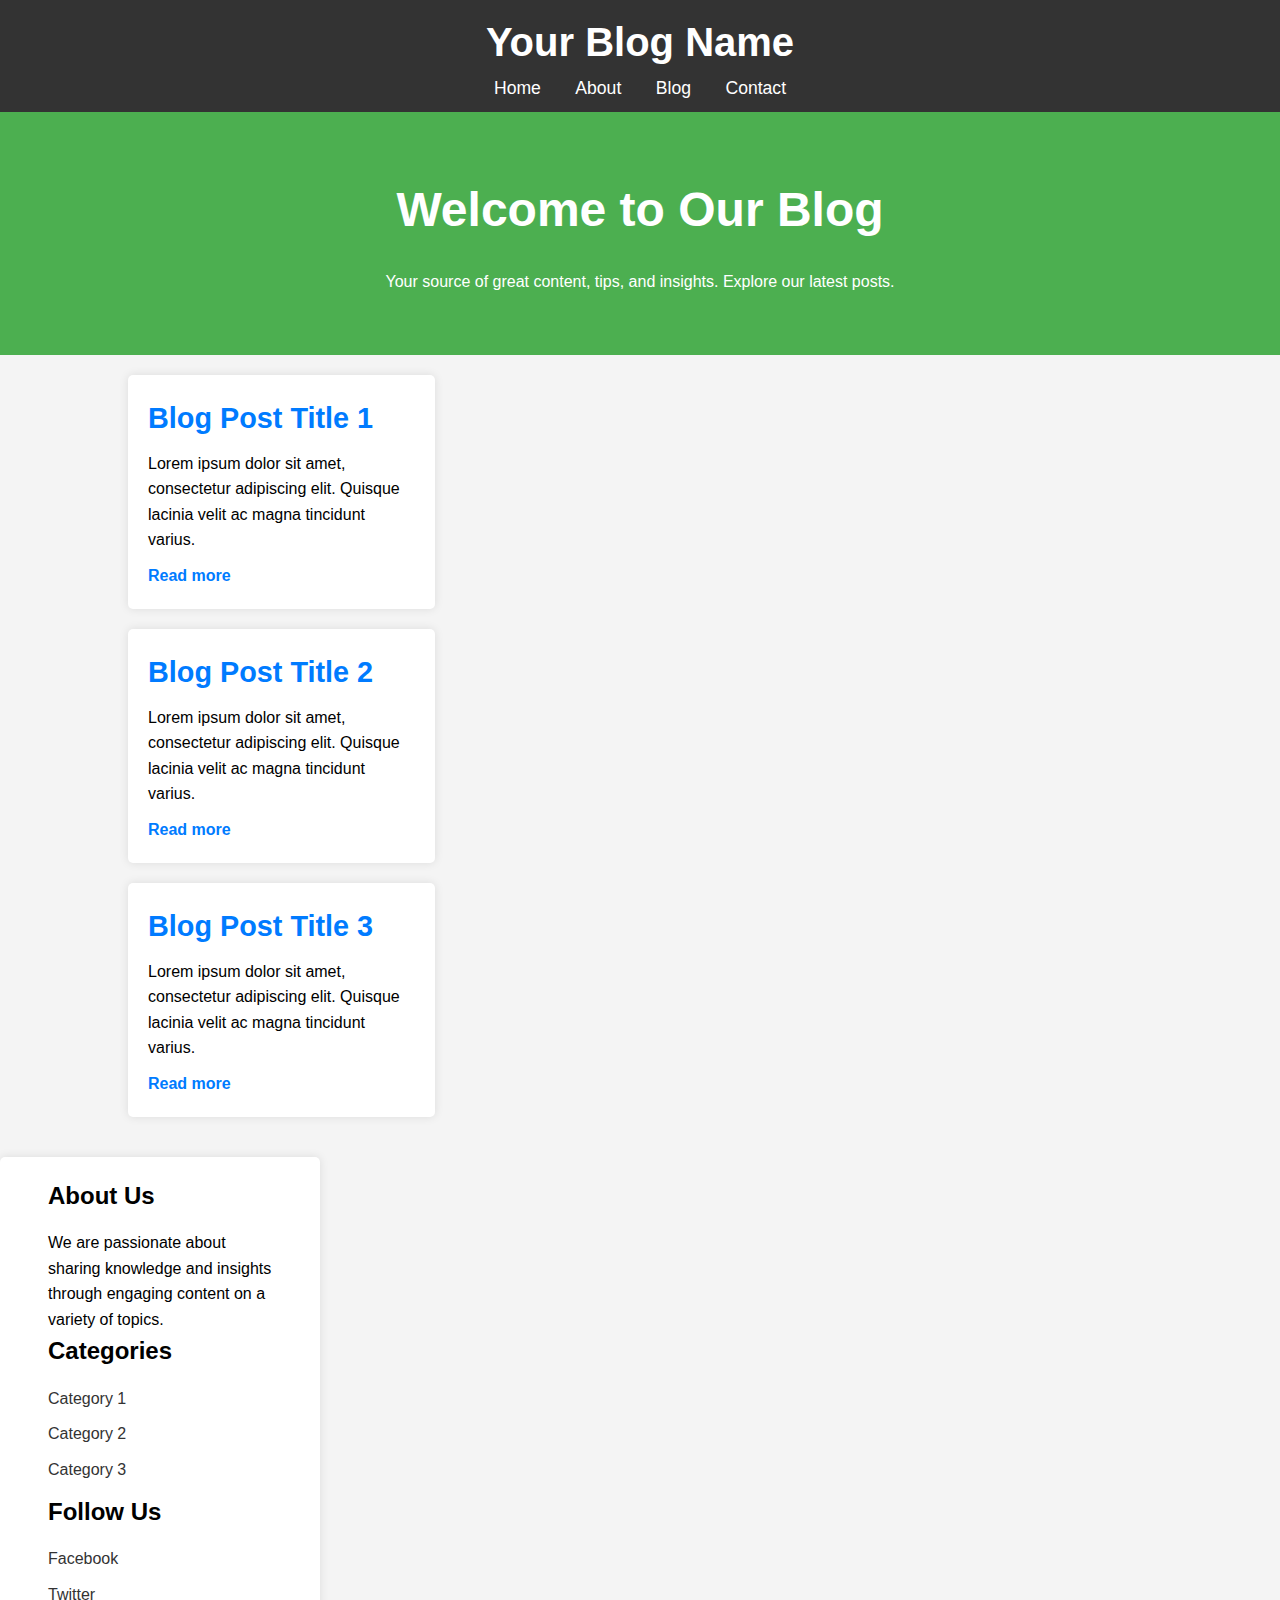
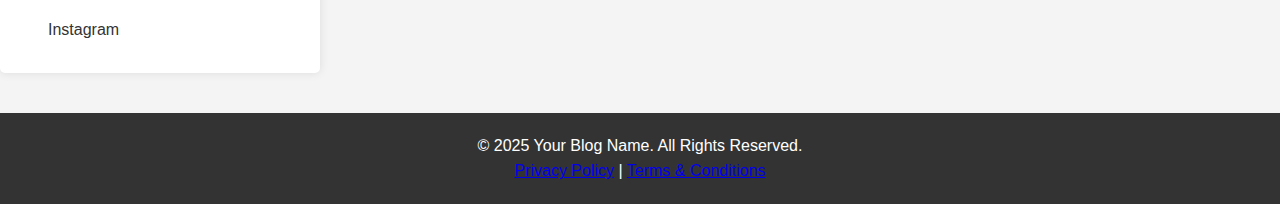
==== index.html @ d06701fd "Add files via upload" ====
<!DOCTYPE html>
<html lang="en">
<head>
    <meta charset="UTF-8">
    <meta name="viewport" content="width=device-width, initial-scale=1.0">
    <meta http-equiv="X-UA-Compatible" content="ie=edge">
    <meta name="description" content="Your Blog - A place for insightful blog posts and engaging content">
    <meta name="keywords" content="blog, technology, tips, ideas, tutorials">
    <meta name="author" content="Your Name">
    <title>Your Blog Name - Home</title>
    <link rel="stylesheet" href="styles.css">
    <link rel="icon" href="favicon.ico" type="image/x-icon">
</head>
<body>
    <!-- Header Section -->
    <header>
        <div class="container">
            <div class="logo">
                <h1>Your Blog Name</h1>
            </div>
            <nav>
                <ul>
                    <li><a href="#">Home</a></li>
                    <li><a href="#">About</a></li>
                    <li><a href="#">Blog</a></li>
                    <li><a href="#">Contact</a></li>
                </ul>
            </nav>
        </div>
    </header>

    <!-- Hero Section -->
    <section class="hero">
        <div class="container">
            <h2>Welcome to Our Blog</h2>
            <p>Your source of great content, tips, and insights. Explore our latest posts.</p>
        </div>
    </section>

    <!-- Blog Section -->
    <section class="blog-posts">
        <div class="container">
            <article class="post">
                <h2><a href="#">Blog Post Title 1</a></h2>
                <p>Lorem ipsum dolor sit amet, consectetur adipiscing elit. Quisque lacinia velit ac magna tincidunt varius.</p>
                <a href="#">Read more</a>
            </article>

            <article class="post">
                <h2><a href="#">Blog Post Title 2</a></h2>
                <p>Lorem ipsum dolor sit amet, consectetur adipiscing elit. Quisque lacinia velit ac magna tincidunt varius.</p>
                <a href="#">Read more</a>
            </article>

            <article class="post">
                <h2><a href="#">Blog Post Title 3</a></h2>
                <p>Lorem ipsum dolor sit amet, consectetur adipiscing elit. Quisque lacinia velit ac magna tincidunt varius.</p>
                <a href="#">Read more</a>
            </article>
        </div>
    </section>

    <!-- Sidebar Section -->
    <aside>
        <div class="container">
            <h3>About Us</h3>
            <p>We are passionate about sharing knowledge and insights through engaging content on a variety of topics.</p>

            <h3>Categories</h3>
            <ul>
                <li><a href="#">Category 1</a></li>
                <li><a href="#">Category 2</a></li>
                <li><a href="#">Category 3</a></li>
            </ul>

            <h3>Follow Us</h3>
            <ul class="social">
                <li><a href="#">Facebook</a></li>
                <li><a href="#">Twitter</a></li>
                <li><a href="#">Instagram</a></li>
            </ul>
        </div>
    </aside>

    <!-- Footer Section -->
    <footer>
        <div class="container">
            <p>&copy; 2025 Your Blog Name. All Rights Reserved.</p>
            <p><a href="#">Privacy Policy</a> | <a href="#">Terms & Conditions</a></p>
        </div>
    </footer>

    <!-- Adsense Example -->
    <div class="adsense">
        <script async src="https://pagead2.googlesyndication.com/pagead/js/adsbygoogle.js"></script>
        <ins class="adsbygoogle"
            style="display:block"
            data-ad-client="ca-pub-XXXXXXX"
            data-ad-slot="XXXXXXX"
            data-ad-format="auto"></ins>
        <script>
            (adsbygoogle = window.adsbygoogle || []).push({});
        </script>
    </div>

</body>
</html>
---- styles.css ----
/* Resetting the default styles */
* {
    margin: 0;
    padding: 0;
    box-sizing: border-box;
}

/* Body and font setup */
body {
    font-family: Arial, sans-serif;
    background-color: #f4f4f4;
    line-height: 1.6;
}

.container {
    width: 80%;
    margin: 0 auto;
}

/* Header Styles */
header {
    background-color: #333;
    color: #fff;
    padding: 10px 0;
}

header .logo h1 {
    font-size: 2.5rem;
    text-align: center;
}

header nav ul {
    list-style-type: none;
    text-align: center;
}

header nav ul li {
    display: inline;
    margin: 0 15px;
}

header nav ul li a {
    color: #fff;
    text-decoration: none;
    font-size: 1.1rem;
}

/* Hero Section */
.hero {
    background-color: #4CAF50;
    color: #fff;
    text-align: center;
    padding: 60px 0;
}

.hero h2 {
    font-size: 3rem;
    margin-bottom: 20px;
}

/* Blog Section */
.blog-posts {
    display: flex;
    flex-wrap: wrap;
    justify-content: space-between;
    margin-top: 20px;
}

.blog-posts .post {
    background-color: #fff;
    padding: 20px;
    width: 30%;
    margin-bottom: 20px;
    border-radius: 5px;
    box-shadow: 0 0 10px rgba(0, 0, 0, 0.1);
}

.blog-posts .post h2 {
    font-size: 1.8rem;
    margin-bottom: 10px;
}

.blog-posts .post p {
    font-size: 1rem;
    margin-bottom: 10px;
}

.blog-posts .post a {
    color: #007bff;
    text-decoration: none;
    font-weight: bold;
}

/* Sidebar Section */
aside {
    background-color: #fff;
    padding: 20px;
    width: 25%;
    margin-top: 20px;
    border-radius: 5px;
    box-shadow: 0 0 10px rgba(0, 0, 0, 0.1);
}

aside h3 {
    font-size: 1.5rem;
    margin-bottom: 15px;
}

aside ul {
    list-style-type: none;
}

aside ul li {
    margin-bottom: 10px;
}

aside ul li a {
    color: #333;
    text-decoration: none;
}

/* Footer Section */
footer {
    background-color: #333;
    color: #fff;
    padding: 20px 0;
    text-align: center;
    margin-top: 40px;
}

footer p {
    font-size: 1rem;
}
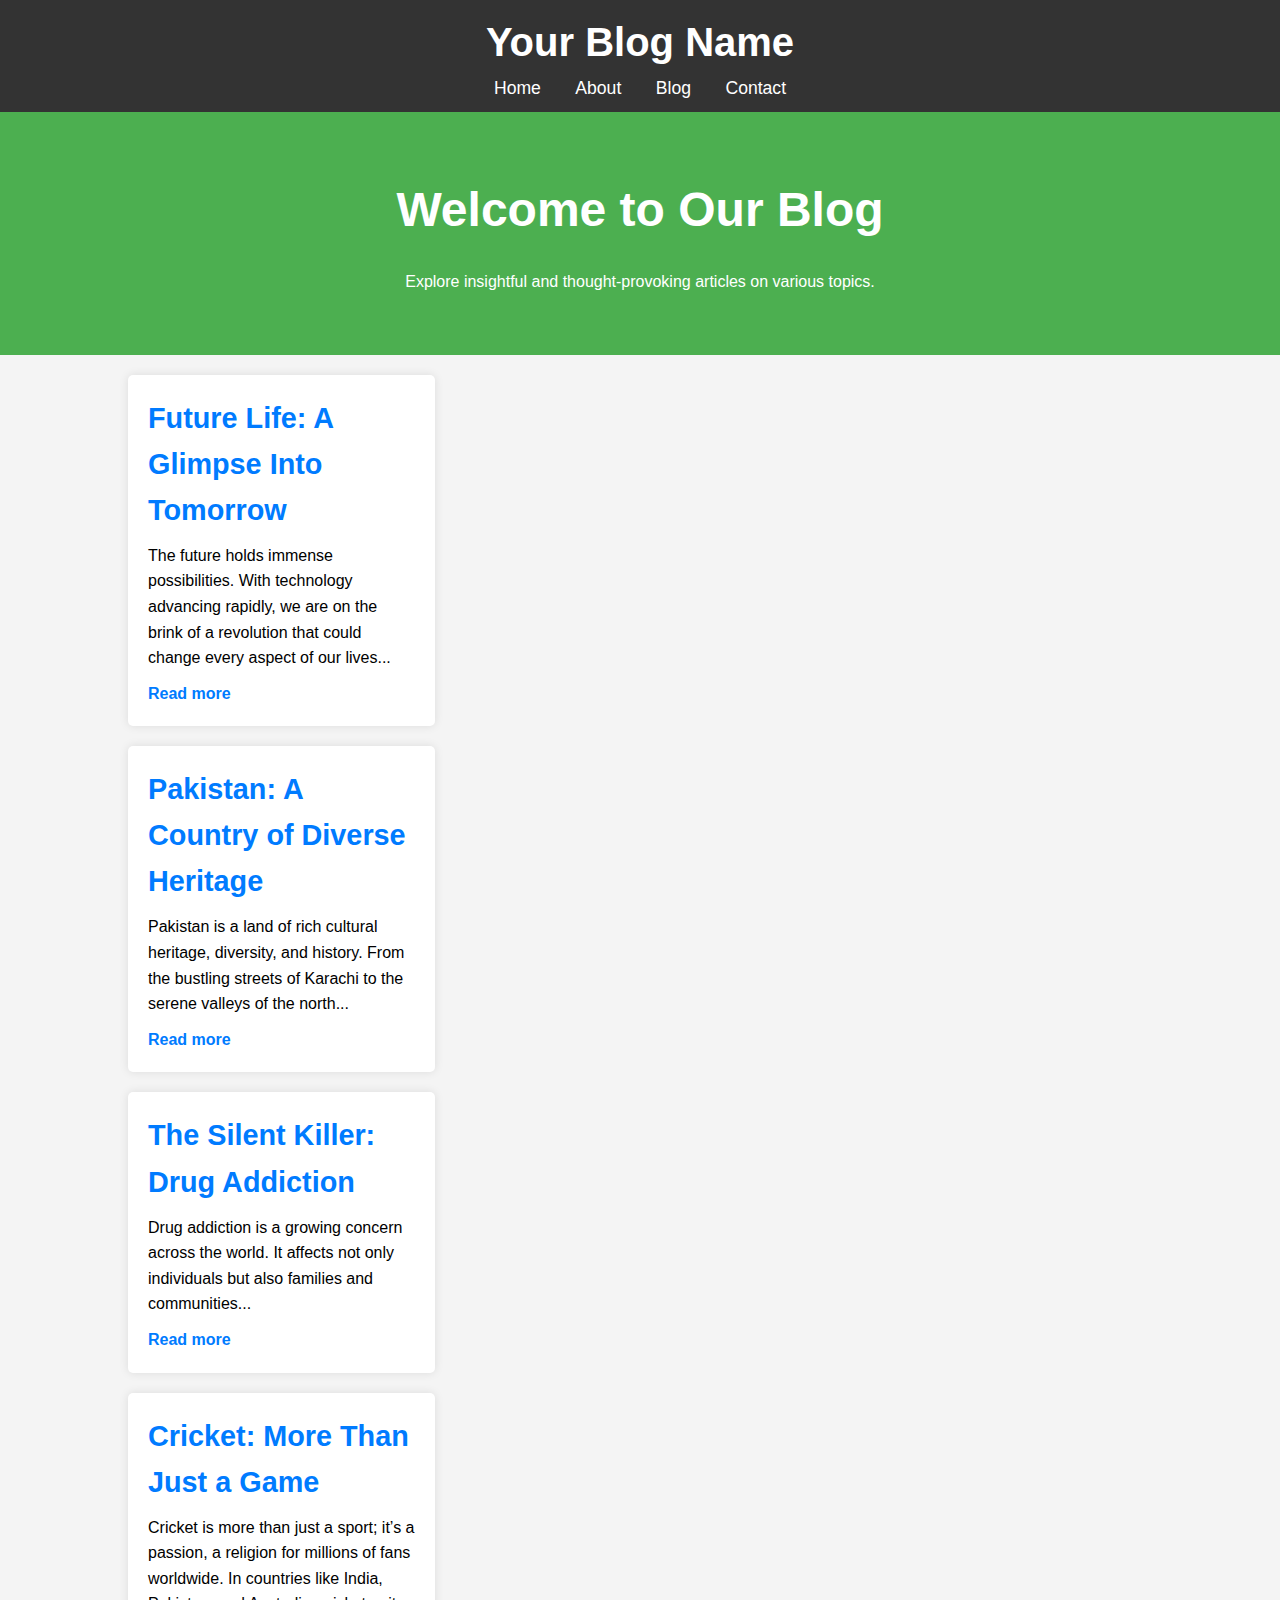
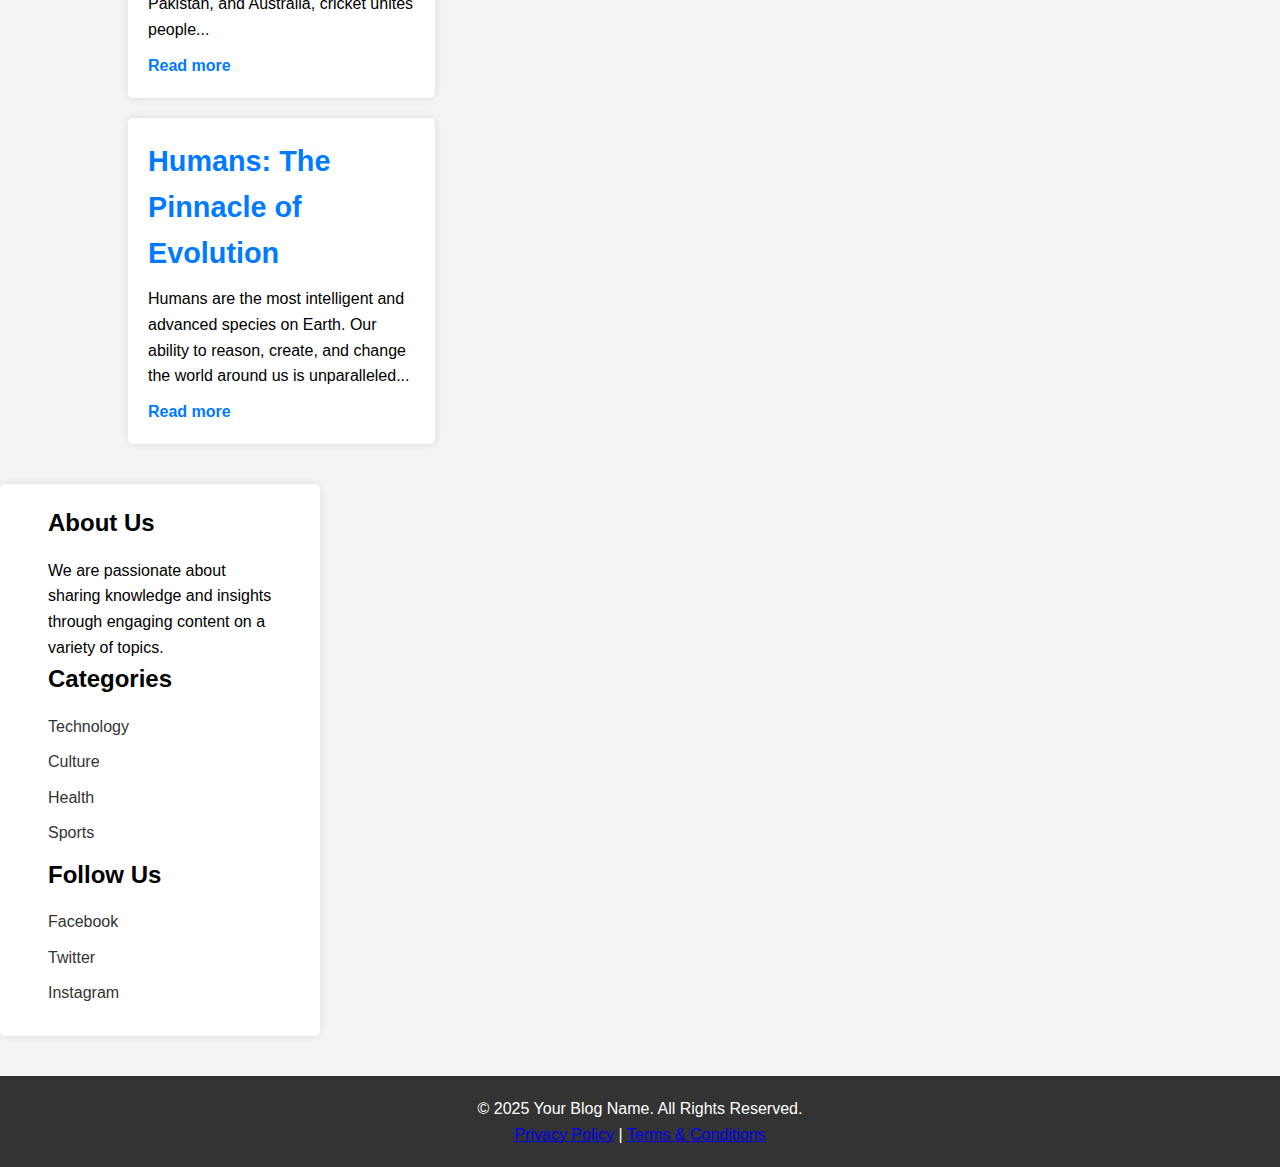
==== commit 85831b70: "Update index.html" ====
--- a/index.html
+++ b/index.html
@@ -5,9 +5,9 @@
     <meta name="viewport" content="width=device-width, initial-scale=1.0">
     <meta http-equiv="X-UA-Compatible" content="ie=edge">
     <meta name="description" content="Your Blog - A place for insightful blog posts and engaging content">
-    <meta name="keywords" content="blog, technology, tips, ideas, tutorials">
+    <meta name="keywords" content="blog, future life, Pakistan, drug addiction, cricket, human">
     <meta name="author" content="Your Name">
-    <title>Your Blog Name - Home</title>
+    <title>Your Blog - Home</title>
     <link rel="stylesheet" href="styles.css">
     <link rel="icon" href="favicon.ico" type="image/x-icon">
 </head>
@@ -33,30 +33,49 @@
     <section class="hero">
         <div class="container">
             <h2>Welcome to Our Blog</h2>
-            <p>Your source of great content, tips, and insights. Explore our latest posts.</p>
+            <p>Explore insightful and thought-provoking articles on various topics.</p>
         </div>
     </section>
 
     <!-- Blog Section -->
     <section class="blog-posts">
         <div class="container">
+
+            <!-- Blog Post 1 - Future Life -->
             <article class="post">
-                <h2><a href="#">Blog Post Title 1</a></h2>
-                <p>Lorem ipsum dolor sit amet, consectetur adipiscing elit. Quisque lacinia velit ac magna tincidunt varius.</p>
+                <h2><a href="#">Future Life: A Glimpse Into Tomorrow</a></h2>
+                <p>The future holds immense possibilities. With technology advancing rapidly, we are on the brink of a revolution that could change every aspect of our lives...</p>
                 <a href="#">Read more</a>
             </article>
 
+            <!-- Blog Post 2 - Pakistan Country -->
             <article class="post">
-                <h2><a href="#">Blog Post Title 2</a></h2>
-                <p>Lorem ipsum dolor sit amet, consectetur adipiscing elit. Quisque lacinia velit ac magna tincidunt varius.</p>
+                <h2><a href="#">Pakistan: A Country of Diverse Heritage</a></h2>
+                <p>Pakistan is a land of rich cultural heritage, diversity, and history. From the bustling streets of Karachi to the serene valleys of the north...</p>
                 <a href="#">Read more</a>
             </article>
 
+            <!-- Blog Post 3 - Drug Addiction -->
             <article class="post">
-                <h2><a href="#">Blog Post Title 3</a></h2>
-                <p>Lorem ipsum dolor sit amet, consectetur adipiscing elit. Quisque lacinia velit ac magna tincidunt varius.</p>
+                <h2><a href="#">The Silent Killer: Drug Addiction</a></h2>
+                <p>Drug addiction is a growing concern across the world. It affects not only individuals but also families and communities...</p>
                 <a href="#">Read more</a>
             </article>
+
+            <!-- Blog Post 4 - Cricket -->
+            <article class="post">
+                <h2><a href="#">Cricket: More Than Just a Game</a></h2>
+                <p>Cricket is more than just a sport; it’s a passion, a religion for millions of fans worldwide. In countries like India, Pakistan, and Australia, cricket unites people...</p>
+                <a href="#">Read more</a>
+            </article>
+
+            <!-- Blog Post 5 - Humans -->
+            <article class="post">
+                <h2><a href="#">Humans: The Pinnacle of Evolution</a></h2>
+                <p>Humans are the most intelligent and advanced species on Earth. Our ability to reason, create, and change the world around us is unparalleled...</p>
+                <a href="#">Read more</a>
+            </article>
+
         </div>
     </section>
 
@@ -68,9 +87,10 @@
 
             <h3>Categories</h3>
             <ul>
-                <li><a href="#">Category 1</a></li>
-                <li><a href="#">Category 2</a></li>
-                <li><a href="#">Category 3</a></li>
+                <li><a href="#">Technology</a></li>
+                <li><a href="#">Culture</a></li>
+                <li><a href="#">Health</a></li>
+                <li><a href="#">Sports</a></li>
             </ul>
 
             <h3>Follow Us</h3>
@@ -105,4 +125,3 @@
 
 </body>
 </html>
-
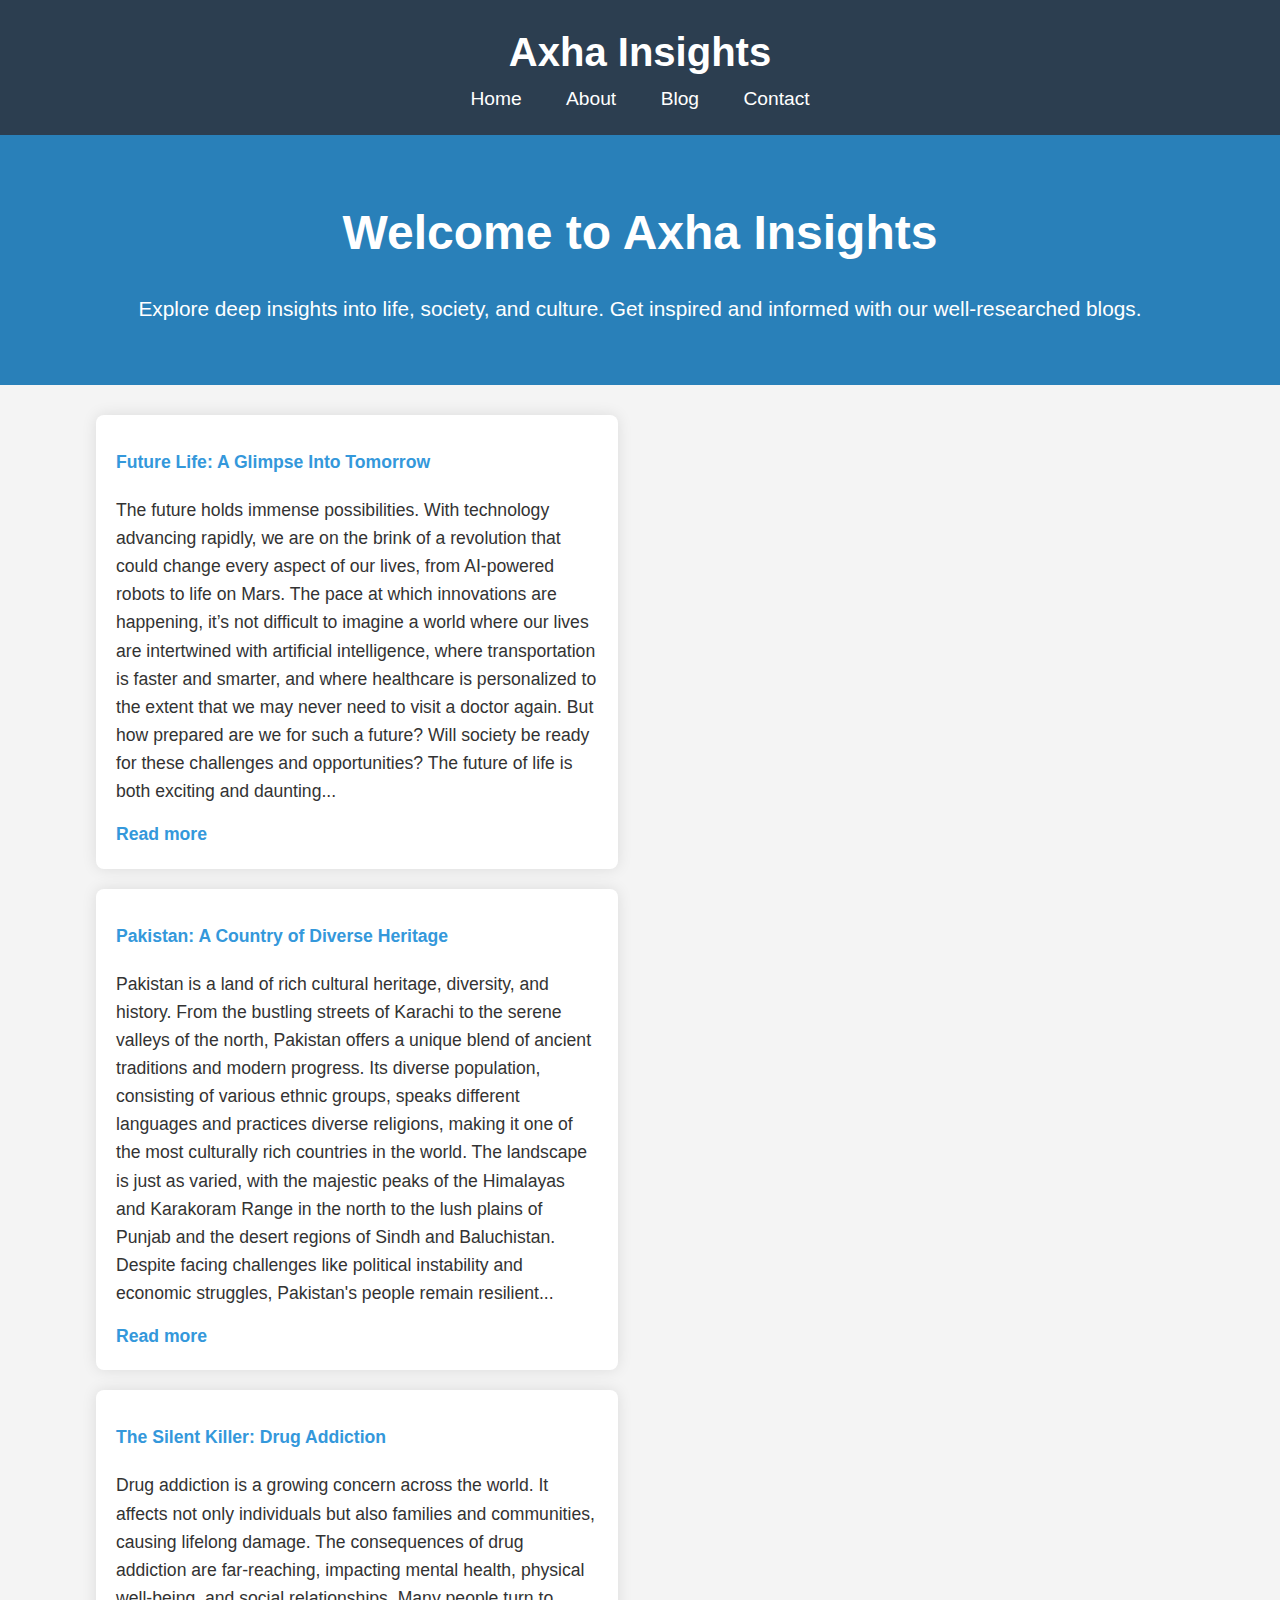
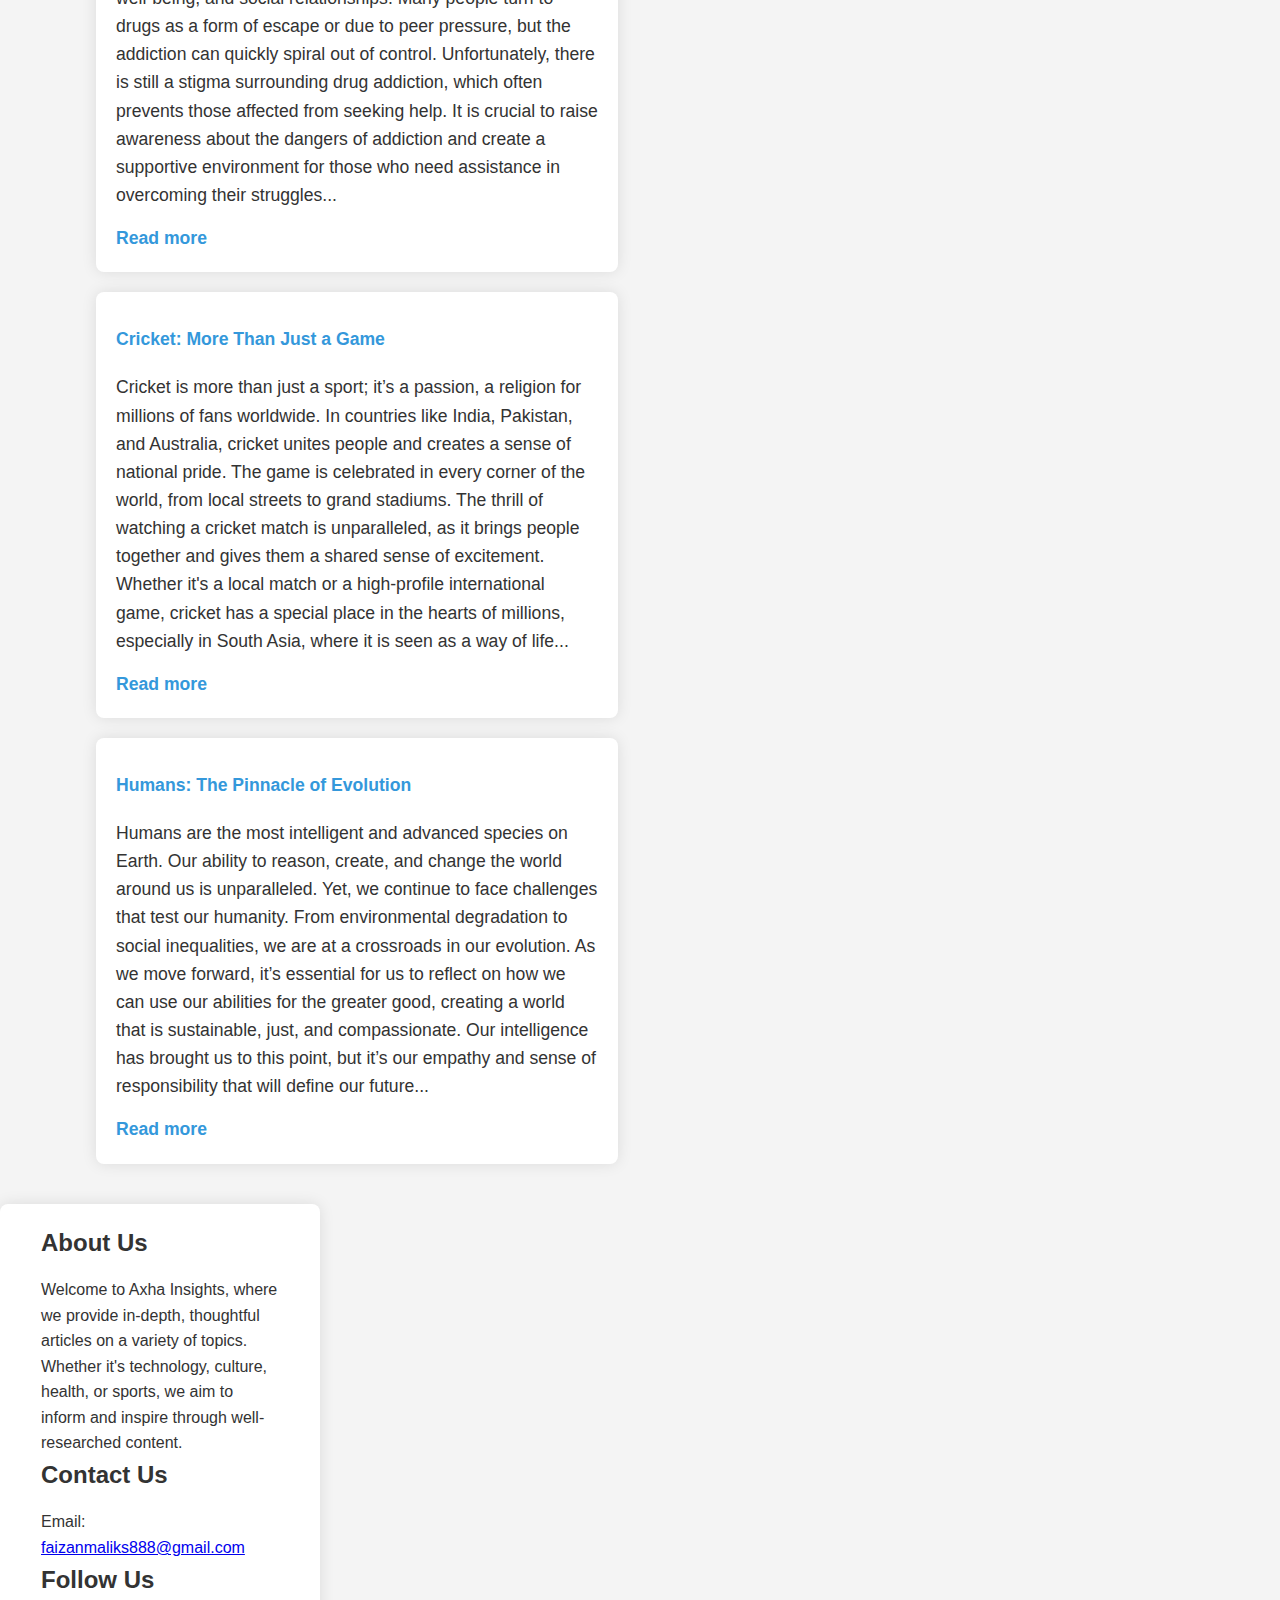
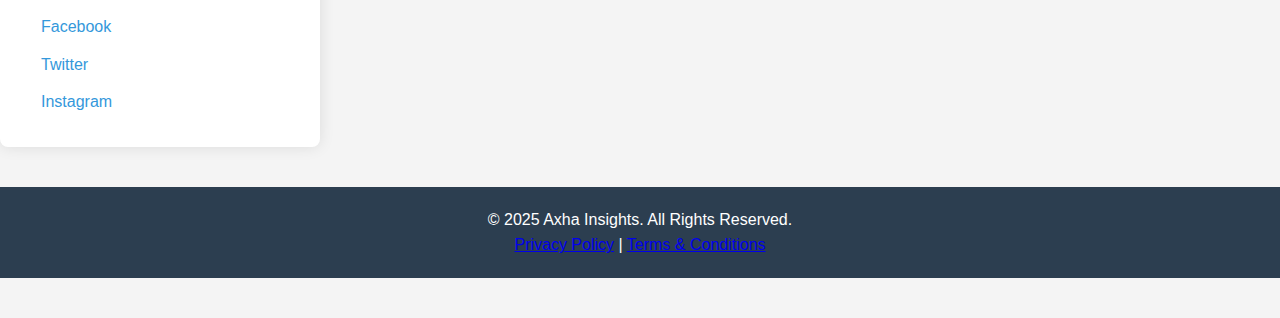
==== commit 31bc29c5: "Update index.html" ====
--- a/index.html
+++ b/index.html
@@ -4,10 +4,10 @@
     <meta charset="UTF-8">
     <meta name="viewport" content="width=device-width, initial-scale=1.0">
     <meta http-equiv="X-UA-Compatible" content="ie=edge">
-    <meta name="description" content="Your Blog - A place for insightful blog posts and engaging content">
-    <meta name="keywords" content="blog, future life, Pakistan, drug addiction, cricket, human">
-    <meta name="author" content="Your Name">
-    <title>Your Blog - Home</title>
+    <meta name="description" content="Explore thought-provoking blogs on future life, drug addiction, cricket, and much more.">
+    <meta name="keywords" content="blog, future life, Pakistan, drug addiction, cricket, humans, insights">
+    <meta name="author" content="Faizan Malik">
+    <title>Axha Insights - A Blog for Thoughtful Exploration</title>
     <link rel="stylesheet" href="styles.css">
     <link rel="icon" href="favicon.ico" type="image/x-icon">
 </head>
@@ -16,7 +16,7 @@
     <header>
         <div class="container">
             <div class="logo">
-                <h1>Your Blog Name</h1>
+                <h1>Axha Insights</h1>
             </div>
             <nav>
                 <ul>
@@ -32,8 +32,8 @@
     <!-- Hero Section -->
     <section class="hero">
         <div class="container">
-            <h2>Welcome to Our Blog</h2>
-            <p>Explore insightful and thought-provoking articles on various topics.</p>
+            <h2>Welcome to Axha Insights</h2>
+            <p>Explore deep insights into life, society, and culture. Get inspired and informed with our well-researched blogs.</p>
         </div>
     </section>
 
@@ -44,35 +44,35 @@
             <!-- Blog Post 1 - Future Life -->
             <article class="post">
                 <h2><a href="#">Future Life: A Glimpse Into Tomorrow</a></h2>
-                <p>The future holds immense possibilities. With technology advancing rapidly, we are on the brink of a revolution that could change every aspect of our lives...</p>
+                <p>The future holds immense possibilities. With technology advancing rapidly, we are on the brink of a revolution that could change every aspect of our lives, from AI-powered robots to life on Mars. The pace at which innovations are happening, it’s not difficult to imagine a world where our lives are intertwined with artificial intelligence, where transportation is faster and smarter, and where healthcare is personalized to the extent that we may never need to visit a doctor again. But how prepared are we for such a future? Will society be ready for these challenges and opportunities? The future of life is both exciting and daunting...</p>
                 <a href="#">Read more</a>
             </article>
 
             <!-- Blog Post 2 - Pakistan Country -->
             <article class="post">
                 <h2><a href="#">Pakistan: A Country of Diverse Heritage</a></h2>
-                <p>Pakistan is a land of rich cultural heritage, diversity, and history. From the bustling streets of Karachi to the serene valleys of the north...</p>
+                <p>Pakistan is a land of rich cultural heritage, diversity, and history. From the bustling streets of Karachi to the serene valleys of the north, Pakistan offers a unique blend of ancient traditions and modern progress. Its diverse population, consisting of various ethnic groups, speaks different languages and practices diverse religions, making it one of the most culturally rich countries in the world. The landscape is just as varied, with the majestic peaks of the Himalayas and Karakoram Range in the north to the lush plains of Punjab and the desert regions of Sindh and Baluchistan. Despite facing challenges like political instability and economic struggles, Pakistan's people remain resilient...</p>
                 <a href="#">Read more</a>
             </article>
 
             <!-- Blog Post 3 - Drug Addiction -->
             <article class="post">
                 <h2><a href="#">The Silent Killer: Drug Addiction</a></h2>
-                <p>Drug addiction is a growing concern across the world. It affects not only individuals but also families and communities...</p>
+                <p>Drug addiction is a growing concern across the world. It affects not only individuals but also families and communities, causing lifelong damage. The consequences of drug addiction are far-reaching, impacting mental health, physical well-being, and social relationships. Many people turn to drugs as a form of escape or due to peer pressure, but the addiction can quickly spiral out of control. Unfortunately, there is still a stigma surrounding drug addiction, which often prevents those affected from seeking help. It is crucial to raise awareness about the dangers of addiction and create a supportive environment for those who need assistance in overcoming their struggles...</p>
                 <a href="#">Read more</a>
             </article>
 
             <!-- Blog Post 4 - Cricket -->
             <article class="post">
                 <h2><a href="#">Cricket: More Than Just a Game</a></h2>
-                <p>Cricket is more than just a sport; it’s a passion, a religion for millions of fans worldwide. In countries like India, Pakistan, and Australia, cricket unites people...</p>
+                <p>Cricket is more than just a sport; it’s a passion, a religion for millions of fans worldwide. In countries like India, Pakistan, and Australia, cricket unites people and creates a sense of national pride. The game is celebrated in every corner of the world, from local streets to grand stadiums. The thrill of watching a cricket match is unparalleled, as it brings people together and gives them a shared sense of excitement. Whether it's a local match or a high-profile international game, cricket has a special place in the hearts of millions, especially in South Asia, where it is seen as a way of life...</p>
                 <a href="#">Read more</a>
             </article>
 
             <!-- Blog Post 5 - Humans -->
             <article class="post">
                 <h2><a href="#">Humans: The Pinnacle of Evolution</a></h2>
-                <p>Humans are the most intelligent and advanced species on Earth. Our ability to reason, create, and change the world around us is unparalleled...</p>
+                <p>Humans are the most intelligent and advanced species on Earth. Our ability to reason, create, and change the world around us is unparalleled. Yet, we continue to face challenges that test our humanity. From environmental degradation to social inequalities, we are at a crossroads in our evolution. As we move forward, it’s essential for us to reflect on how we can use our abilities for the greater good, creating a world that is sustainable, just, and compassionate. Our intelligence has brought us to this point, but it’s our empathy and sense of responsibility that will define our future...</p>
                 <a href="#">Read more</a>
             </article>
 
@@ -83,15 +83,10 @@
     <aside>
         <div class="container">
             <h3>About Us</h3>
-            <p>We are passionate about sharing knowledge and insights through engaging content on a variety of topics.</p>
+            <p>Welcome to Axha Insights, where we provide in-depth, thoughtful articles on a variety of topics. Whether it's technology, culture, health, or sports, we aim to inform and inspire through well-researched content.</p>
 
-            <h3>Categories</h3>
-            <ul>
-                <li><a href="#">Technology</a></li>
-                <li><a href="#">Culture</a></li>
-                <li><a href="#">Health</a></li>
-                <li><a href="#">Sports</a></li>
-            </ul>
+            <h3>Contact Us</h3>
+            <p>Email: <a href="mailto:faizanmaliks888@gmail.com">faizanmaliks888@gmail.com</a></p>
 
             <h3>Follow Us</h3>
             <ul class="social">
@@ -105,7 +100,7 @@
     <!-- Footer Section -->
     <footer>
         <div class="container">
-            <p>&copy; 2025 Your Blog Name. All Rights Reserved.</p>
+            <p>&copy; 2025 Axha Insights. All Rights Reserved.</p>
             <p><a href="#">Privacy Policy</a> | <a href="#">Terms & Conditions</a></p>
         </div>
     </footer>
--- a/styles.css
+++ b/styles.css
@@ -10,23 +10,25 @@
     font-family: Arial, sans-serif;
     background-color: #f4f4f4;
     line-height: 1.6;
+    color: #333;
 }
 
 .container {
-    width: 80%;
+    width: 85%;
     margin: 0 auto;
 }
 
 /* Header Styles */
 header {
-    background-color: #333;
+    background-color: #2c3e50;
     color: #fff;
-    padding: 10px 0;
+    padding: 20px 0;
 }
 
 header .logo h1 {
     font-size: 2.5rem;
     text-align: center;
+    font-weight: bold;
 }
 
 header nav ul {
@@ -36,18 +38,18 @@
 
 header nav ul li {
     display: inline;
-    margin: 0 15px;
+    margin: 0 20px;
 }
 
 header nav ul li a {
     color: #fff;
     text-decoration: none;
-    font-size: 1.1rem;
+    font-size: 1.2rem;
 }
 
 /* Hero Section */
 .hero {
-    background-color: #4CAF50;
+    background-color: #2980b9;
     color: #fff;
     text-align: center;
     padding: 60px 0;
@@ -58,37 +60,43 @@
     margin-bottom: 20px;
 }
 
+.hero p {
+    font-size: 1.3rem;
+    font-weight: 400;
+}
+
 /* Blog Section */
 .blog-posts {
     display: flex;
     flex-wrap: wrap;
     justify-content: space-between;
-    margin-top: 20px;
+    margin-top: 30px;
 }
 
 .blog-posts .post {
     background-color: #fff;
     padding: 20px;
-    width: 30%;
+    width: 48%;
     margin-bottom: 20px;
-    border-radius: 5px;
-    box-shadow: 0 0 10px rgba(0, 0, 0, 0.1);
+    border-radius: 8px;
+    box-shadow: 0 0 15px rgba(0, 0, 0, 0.1);
 }
 
 .blog-posts .post h2 {
     font-size: 1.8rem;
-    margin-bottom: 10px;
+    margin-bottom: 15px;
 }
 
 .blog-posts .post p {
-    font-size: 1rem;
-    margin-bottom: 10px;
+    font-size: 1.1rem;
+    margin-bottom: 15px;
 }
 
 .blog-posts .post a {
-    color: #007bff;
+    color: #3498db;
     text-decoration: none;
     font-weight: bold;
+    font-size: 1.1rem;
 }
 
 /* Sidebar Section */
@@ -97,8 +105,8 @@
     padding: 20px;
     width: 25%;
     margin-top: 20px;
-    border-radius: 5px;
-    box-shadow: 0 0 10px rgba(0, 0, 0, 0.1);
+    border-radius: 8px;
+    box-shadow: 0 0 15px rgba(0, 0, 0, 0.1);
 }
 
 aside h3 {
@@ -111,7 +119,7 @@
 }
 
 aside ul li {
-    margin-bottom: 10px;
+    margin-bottom: 12px;
 }
 
 aside ul li a {
@@ -119,9 +127,18 @@
     text-decoration: none;
 }
 
+.social li a {
+    text-decoration: none;
+    color: #3498db;
+}
+
+.social li a:hover {
+    text-decoration: underline;
+}
+
 /* Footer Section */
 footer {
-    background-color: #333;
+    background-color: #2c3e50;
     color: #fff;
     padding: 20px 0;
     text-align: center;
@@ -131,3 +148,26 @@
 footer p {
     font-size: 1rem;
 }
+
+/* Adsense Section */
+.adsense {
+    margin: 40px 0;
+    text-align: center;
+}
+
+/* Responsive Design */
+@media screen and (max-width: 768px) {
+    .blog-posts {
+        flex-direction: column;
+        align-items: center;
+    }
+
+    .blog-posts .post {
+        width: 80%;
+    }
+
+    aside {
+        width: 80%;
+        margin-top: 20px;
+    }
+}
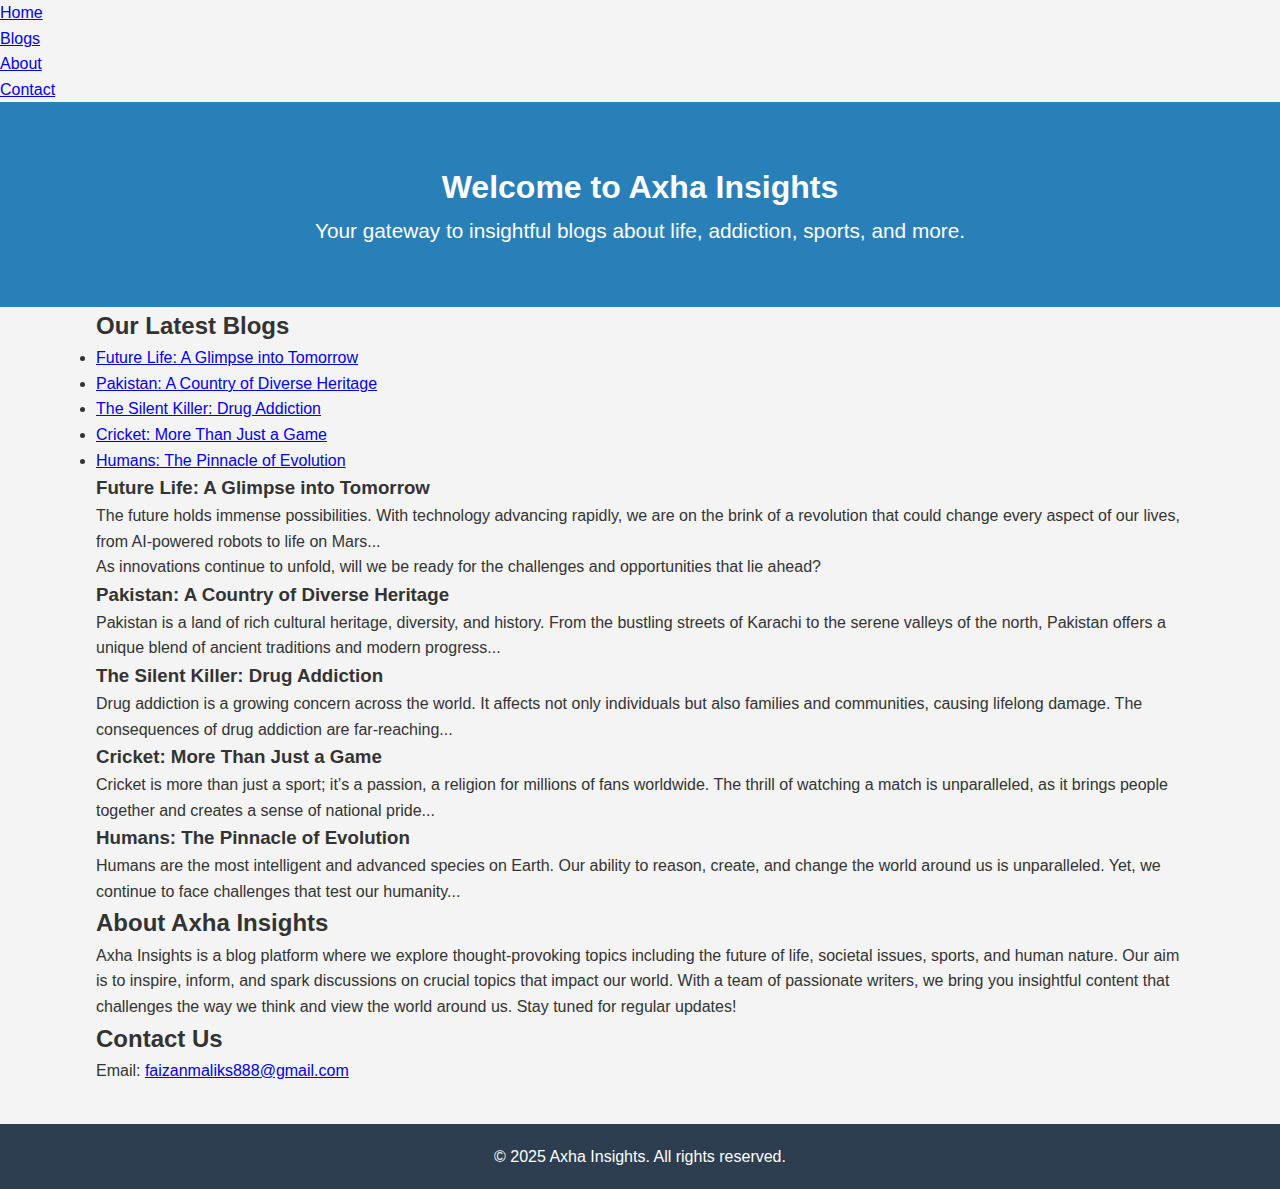
==== commit eca25264: "Update index.html" ====
--- a/index.html
+++ b/index.html
@@ -4,119 +4,105 @@
     <meta charset="UTF-8">
     <meta name="viewport" content="width=device-width, initial-scale=1.0">
     <meta http-equiv="X-UA-Compatible" content="ie=edge">
-    <meta name="description" content="Explore thought-provoking blogs on future life, drug addiction, cricket, and much more.">
-    <meta name="keywords" content="blog, future life, Pakistan, drug addiction, cricket, humans, insights">
+    <meta name="description" content="Explore insightful blogs on a variety of topics including future life, cricket, addiction, and more.">
+    <meta name="keywords" content="blog, future life, Pakistan, drug addiction, cricket, humans">
     <meta name="author" content="Faizan Malik">
-    <title>Axha Insights - A Blog for Thoughtful Exploration</title>
+    <title>Axha Insights</title>
     <link rel="stylesheet" href="styles.css">
-    <link rel="icon" href="favicon.ico" type="image/x-icon">
 </head>
 <body>
-    <!-- Header Section -->
-    <header>
+
+    <!-- Navigation Bar -->
+    <nav class="navbar">
+        <ul>
+            <li><a href="#home">Home</a></li>
+            <li><a href="#blogs">Blogs</a></li>
+            <li><a href="#about">About</a></li>
+            <li><a href="#contact">Contact</a></li>
+        </ul>
+    </nav>
+
+    <!-- Home Section -->
+    <section id="home" class="hero">
         <div class="container">
-            <div class="logo">
-                <h1>Axha Insights</h1>
-            </div>
-            <nav>
-                <ul>
-                    <li><a href="#">Home</a></li>
-                    <li><a href="#">About</a></li>
-                    <li><a href="#">Blog</a></li>
-                    <li><a href="#">Contact</a></li>
-                </ul>
-            </nav>
-        </div>
-    </header>
-
-    <!-- Hero Section -->
-    <section class="hero">
-        <div class="container">
-            <h2>Welcome to Axha Insights</h2>
-            <p>Explore deep insights into life, society, and culture. Get inspired and informed with our well-researched blogs.</p>
+            <h1>Welcome to Axha Insights</h1>
+            <p>Your gateway to insightful blogs about life, addiction, sports, and more.</p>
         </div>
     </section>
 
     <!-- Blog Section -->
-    <section class="blog-posts">
+    <section id="blogs" class="blogs">
         <div class="container">
-
-            <!-- Blog Post 1 - Future Life -->
-            <article class="post">
-                <h2><a href="#">Future Life: A Glimpse Into Tomorrow</a></h2>
-                <p>The future holds immense possibilities. With technology advancing rapidly, we are on the brink of a revolution that could change every aspect of our lives, from AI-powered robots to life on Mars. The pace at which innovations are happening, it’s not difficult to imagine a world where our lives are intertwined with artificial intelligence, where transportation is faster and smarter, and where healthcare is personalized to the extent that we may never need to visit a doctor again. But how prepared are we for such a future? Will society be ready for these challenges and opportunities? The future of life is both exciting and daunting...</p>
-                <a href="#">Read more</a>
-            </article>
-
-            <!-- Blog Post 2 - Pakistan Country -->
-            <article class="post">
-                <h2><a href="#">Pakistan: A Country of Diverse Heritage</a></h2>
-                <p>Pakistan is a land of rich cultural heritage, diversity, and history. From the bustling streets of Karachi to the serene valleys of the north, Pakistan offers a unique blend of ancient traditions and modern progress. Its diverse population, consisting of various ethnic groups, speaks different languages and practices diverse religions, making it one of the most culturally rich countries in the world. The landscape is just as varied, with the majestic peaks of the Himalayas and Karakoram Range in the north to the lush plains of Punjab and the desert regions of Sindh and Baluchistan. Despite facing challenges like political instability and economic struggles, Pakistan's people remain resilient...</p>
-                <a href="#">Read more</a>
-            </article>
-
-            <!-- Blog Post 3 - Drug Addiction -->
-            <article class="post">
-                <h2><a href="#">The Silent Killer: Drug Addiction</a></h2>
-                <p>Drug addiction is a growing concern across the world. It affects not only individuals but also families and communities, causing lifelong damage. The consequences of drug addiction are far-reaching, impacting mental health, physical well-being, and social relationships. Many people turn to drugs as a form of escape or due to peer pressure, but the addiction can quickly spiral out of control. Unfortunately, there is still a stigma surrounding drug addiction, which often prevents those affected from seeking help. It is crucial to raise awareness about the dangers of addiction and create a supportive environment for those who need assistance in overcoming their struggles...</p>
-                <a href="#">Read more</a>
-            </article>
-
-            <!-- Blog Post 4 - Cricket -->
-            <article class="post">
-                <h2><a href="#">Cricket: More Than Just a Game</a></h2>
-                <p>Cricket is more than just a sport; it’s a passion, a religion for millions of fans worldwide. In countries like India, Pakistan, and Australia, cricket unites people and creates a sense of national pride. The game is celebrated in every corner of the world, from local streets to grand stadiums. The thrill of watching a cricket match is unparalleled, as it brings people together and gives them a shared sense of excitement. Whether it's a local match or a high-profile international game, cricket has a special place in the hearts of millions, especially in South Asia, where it is seen as a way of life...</p>
-                <a href="#">Read more</a>
-            </article>
-
-            <!-- Blog Post 5 - Humans -->
-            <article class="post">
-                <h2><a href="#">Humans: The Pinnacle of Evolution</a></h2>
-                <p>Humans are the most intelligent and advanced species on Earth. Our ability to reason, create, and change the world around us is unparalleled. Yet, we continue to face challenges that test our humanity. From environmental degradation to social inequalities, we are at a crossroads in our evolution. As we move forward, it’s essential for us to reflect on how we can use our abilities for the greater good, creating a world that is sustainable, just, and compassionate. Our intelligence has brought us to this point, but it’s our empathy and sense of responsibility that will define our future...</p>
-                <a href="#">Read more</a>
-            </article>
-
+            <h2>Our Latest Blogs</h2>
+            <ul class="blog-list">
+                <li><a href="#blog1">Future Life: A Glimpse into Tomorrow</a></li>
+                <li><a href="#blog2">Pakistan: A Country of Diverse Heritage</a></li>
+                <li><a href="#blog3">The Silent Killer: Drug Addiction</a></li>
+                <li><a href="#blog4">Cricket: More Than Just a Game</a></li>
+                <li><a href="#blog5">Humans: The Pinnacle of Evolution</a></li>
+            </ul>
         </div>
     </section>
 
-    <!-- Sidebar Section -->
-    <aside>
+    <!-- Blog Content -->
+    <section id="blog1" class="blog-content">
         <div class="container">
-            <h3>About Us</h3>
-            <p>Welcome to Axha Insights, where we provide in-depth, thoughtful articles on a variety of topics. Whether it's technology, culture, health, or sports, we aim to inform and inspire through well-researched content.</p>
+            <h3>Future Life: A Glimpse into Tomorrow</h3>
+            <p>The future holds immense possibilities. With technology advancing rapidly, we are on the brink of a revolution that could change every aspect of our lives, from AI-powered robots to life on Mars...</p>
+            <p>As innovations continue to unfold, will we be ready for the challenges and opportunities that lie ahead?</p>
+        </div>
+    </section>
 
-            <h3>Contact Us</h3>
+    <section id="blog2" class="blog-content">
+        <div class="container">
+            <h3>Pakistan: A Country of Diverse Heritage</h3>
+            <p>Pakistan is a land of rich cultural heritage, diversity, and history. From the bustling streets of Karachi to the serene valleys of the north, Pakistan offers a unique blend of ancient traditions and modern progress...</p>
+        </div>
+    </section>
+
+    <section id="blog3" class="blog-content">
+        <div class="container">
+            <h3>The Silent Killer: Drug Addiction</h3>
+            <p>Drug addiction is a growing concern across the world. It affects not only individuals but also families and communities, causing lifelong damage. The consequences of drug addiction are far-reaching...</p>
+        </div>
+    </section>
+
+    <section id="blog4" class="blog-content">
+        <div class="container">
+            <h3>Cricket: More Than Just a Game</h3>
+            <p>Cricket is more than just a sport; it’s a passion, a religion for millions of fans worldwide. The thrill of watching a match is unparalleled, as it brings people together and creates a sense of national pride...</p>
+        </div>
+    </section>
+
+    <section id="blog5" class="blog-content">
+        <div class="container">
+            <h3>Humans: The Pinnacle of Evolution</h3>
+            <p>Humans are the most intelligent and advanced species on Earth. Our ability to reason, create, and change the world around us is unparalleled. Yet, we continue to face challenges that test our humanity...</p>
+        </div>
+    </section>
+
+    <!-- About Section -->
+    <section id="about" class="about">
+        <div class="container">
+            <h2>About Axha Insights</h2>
+            <p>Axha Insights is a blog platform where we explore thought-provoking topics including the future of life, societal issues, sports, and human nature. Our aim is to inspire, inform, and spark discussions on crucial topics that impact our world. With a team of passionate writers, we bring you insightful content that challenges the way we think and view the world around us. Stay tuned for regular updates!</p>
+        </div>
+    </section>
+
+    <!-- Contact Section -->
+    <section id="contact" class="contact">
+        <div class="container">
+            <h2>Contact Us</h2>
             <p>Email: <a href="mailto:faizanmaliks888@gmail.com">faizanmaliks888@gmail.com</a></p>
+        </div>
+    </section>
 
-            <h3>Follow Us</h3>
-            <ul class="social">
-                <li><a href="#">Facebook</a></li>
-                <li><a href="#">Twitter</a></li>
-                <li><a href="#">Instagram</a></li>
-            </ul>
-        </div>
-    </aside>
-
-    <!-- Footer Section -->
+    <!-- Footer -->
     <footer>
         <div class="container">
-            <p>&copy; 2025 Axha Insights. All Rights Reserved.</p>
-            <p><a href="#">Privacy Policy</a> | <a href="#">Terms & Conditions</a></p>
+            <p>&copy; 2025 Axha Insights. All rights reserved.</p>
         </div>
     </footer>
 
-    <!-- Adsense Example -->
-    <div class="adsense">
-        <script async src="https://pagead2.googlesyndication.com/pagead/js/adsbygoogle.js"></script>
-        <ins class="adsbygoogle"
-            style="display:block"
-            data-ad-client="ca-pub-XXXXXXX"
-            data-ad-slot="XXXXXXX"
-            data-ad-format="auto"></ins>
-        <script>
-            (adsbygoogle = window.adsbygoogle || []).push({});
-        </script>
-    </div>
-
 </body>
 </html>
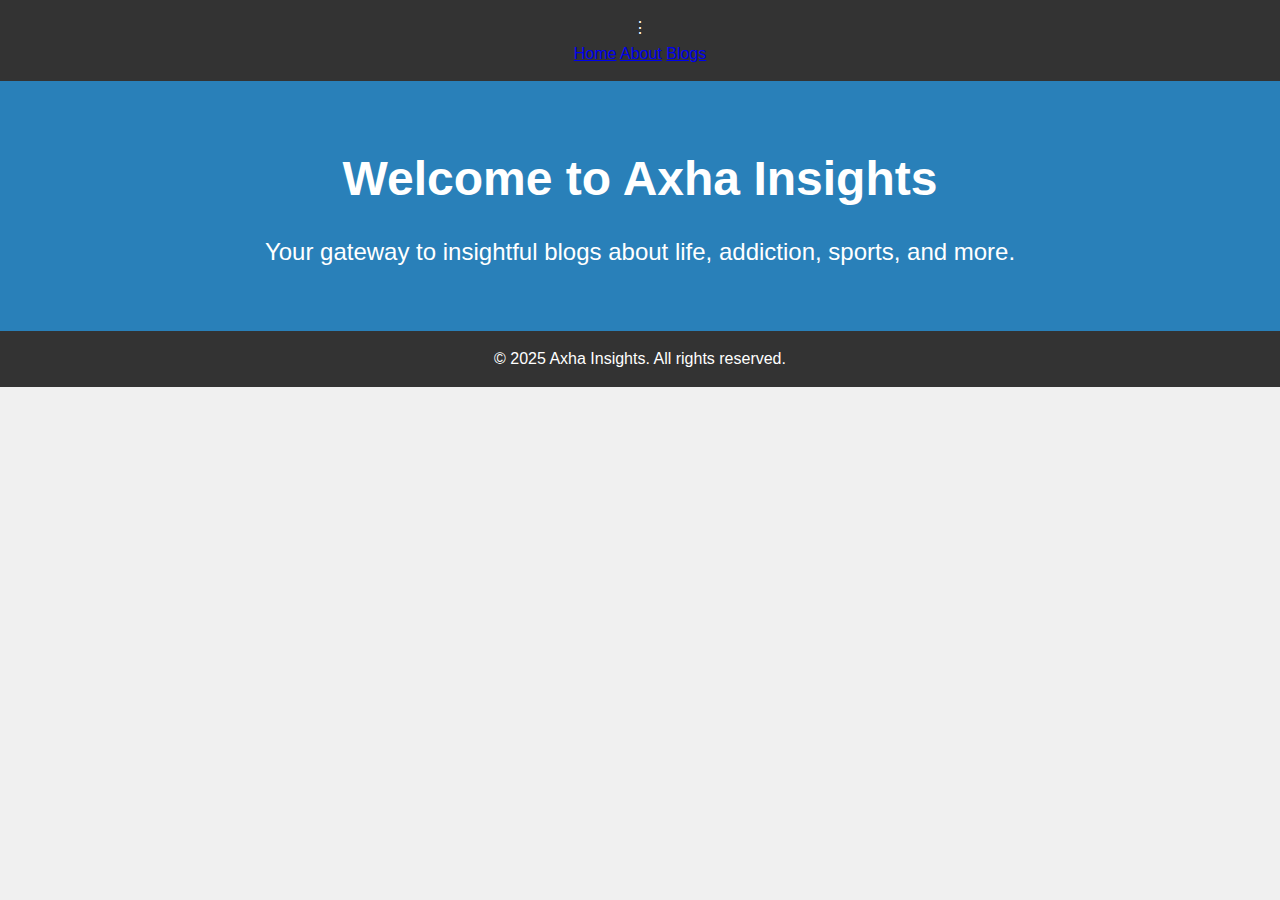
==== commit b27b47ee: "Update index.html" ====
--- a/index.html
+++ b/index.html
@@ -7,93 +7,26 @@
     <meta name="description" content="Explore insightful blogs on a variety of topics including future life, cricket, addiction, and more.">
     <meta name="keywords" content="blog, future life, Pakistan, drug addiction, cricket, humans">
     <meta name="author" content="Faizan Malik">
-    <title>Axha Insights</title>
+    <title>Home - Axha Insights</title>
     <link rel="stylesheet" href="styles.css">
 </head>
 <body>
 
     <!-- Navigation Bar -->
-    <nav class="navbar">
-        <ul>
-            <li><a href="#home">Home</a></li>
-            <li><a href="#blogs">Blogs</a></li>
-            <li><a href="#about">About</a></li>
-            <li><a href="#contact">Contact</a></li>
-        </ul>
-    </nav>
+    <div class="navbar">
+        <div class="menu-icon" onclick="toggleMenu()">&#x22EE;</div>
+        <div id="menu" class="menu">
+            <a href="home.html">Home</a>
+            <a href="about.html">About</a>
+            <a href="blogs.html">Blogs</a>
+        </div>
+    </div>
 
     <!-- Home Section -->
     <section id="home" class="hero">
         <div class="container">
             <h1>Welcome to Axha Insights</h1>
             <p>Your gateway to insightful blogs about life, addiction, sports, and more.</p>
-        </div>
-    </section>
-
-    <!-- Blog Section -->
-    <section id="blogs" class="blogs">
-        <div class="container">
-            <h2>Our Latest Blogs</h2>
-            <ul class="blog-list">
-                <li><a href="#blog1">Future Life: A Glimpse into Tomorrow</a></li>
-                <li><a href="#blog2">Pakistan: A Country of Diverse Heritage</a></li>
-                <li><a href="#blog3">The Silent Killer: Drug Addiction</a></li>
-                <li><a href="#blog4">Cricket: More Than Just a Game</a></li>
-                <li><a href="#blog5">Humans: The Pinnacle of Evolution</a></li>
-            </ul>
-        </div>
-    </section>
-
-    <!-- Blog Content -->
-    <section id="blog1" class="blog-content">
-        <div class="container">
-            <h3>Future Life: A Glimpse into Tomorrow</h3>
-            <p>The future holds immense possibilities. With technology advancing rapidly, we are on the brink of a revolution that could change every aspect of our lives, from AI-powered robots to life on Mars...</p>
-            <p>As innovations continue to unfold, will we be ready for the challenges and opportunities that lie ahead?</p>
-        </div>
-    </section>
-
-    <section id="blog2" class="blog-content">
-        <div class="container">
-            <h3>Pakistan: A Country of Diverse Heritage</h3>
-            <p>Pakistan is a land of rich cultural heritage, diversity, and history. From the bustling streets of Karachi to the serene valleys of the north, Pakistan offers a unique blend of ancient traditions and modern progress...</p>
-        </div>
-    </section>
-
-    <section id="blog3" class="blog-content">
-        <div class="container">
-            <h3>The Silent Killer: Drug Addiction</h3>
-            <p>Drug addiction is a growing concern across the world. It affects not only individuals but also families and communities, causing lifelong damage. The consequences of drug addiction are far-reaching...</p>
-        </div>
-    </section>
-
-    <section id="blog4" class="blog-content">
-        <div class="container">
-            <h3>Cricket: More Than Just a Game</h3>
-            <p>Cricket is more than just a sport; it’s a passion, a religion for millions of fans worldwide. The thrill of watching a match is unparalleled, as it brings people together and creates a sense of national pride...</p>
-        </div>
-    </section>
-
-    <section id="blog5" class="blog-content">
-        <div class="container">
-            <h3>Humans: The Pinnacle of Evolution</h3>
-            <p>Humans are the most intelligent and advanced species on Earth. Our ability to reason, create, and change the world around us is unparalleled. Yet, we continue to face challenges that test our humanity...</p>
-        </div>
-    </section>
-
-    <!-- About Section -->
-    <section id="about" class="about">
-        <div class="container">
-            <h2>About Axha Insights</h2>
-            <p>Axha Insights is a blog platform where we explore thought-provoking topics including the future of life, societal issues, sports, and human nature. Our aim is to inspire, inform, and spark discussions on crucial topics that impact our world. With a team of passionate writers, we bring you insightful content that challenges the way we think and view the world around us. Stay tuned for regular updates!</p>
-        </div>
-    </section>
-
-    <!-- Contact Section -->
-    <section id="contact" class="contact">
-        <div class="container">
-            <h2>Contact Us</h2>
-            <p>Email: <a href="mailto:faizanmaliks888@gmail.com">faizanmaliks888@gmail.com</a></p>
         </div>
     </section>
 
@@ -104,5 +37,7 @@
         </div>
     </footer>
 
+    <script src="script.js"></script>
+
 </body>
 </html>
--- a/styles.css
+++ b/styles.css
@@ -1,14 +1,13 @@
-/* Resetting the default styles */
+/* General Styles */
 * {
     margin: 0;
     padding: 0;
     box-sizing: border-box;
 }
 
-/* Body and font setup */
 body {
     font-family: Arial, sans-serif;
-    background-color: #f4f4f4;
+    background-color: #f0f0f0;
     line-height: 1.6;
     color: #333;
 }
@@ -18,30 +17,24 @@
     margin: 0 auto;
 }
 
-/* Header Styles */
-header {
-    background-color: #2c3e50;
+/* Navigation Bar */
+.navbar {
+    background-color: #333;
     color: #fff;
-    padding: 20px 0;
-}
-
-header .logo h1 {
-    font-size: 2.5rem;
-    text-align: center;
-    font-weight: bold;
-}
-
-header nav ul {
-    list-style-type: none;
+    padding: 15px;
     text-align: center;
 }
 
-header nav ul li {
+.navbar ul {
+    list-style-type: none;
+}
+
+.navbar ul li {
     display: inline;
     margin: 0 20px;
 }
 
-header nav ul li a {
+.navbar ul li a {
     color: #fff;
     text-decoration: none;
     font-size: 1.2rem;
@@ -55,119 +48,114 @@
     padding: 60px 0;
 }
 
-.hero h2 {
+.hero h1 {
     font-size: 3rem;
+    margin-bottom: 15px;
+}
+
+.hero p {
+    font-size: 1.5rem;
+}
+
+/* Blog Section */
+.blogs {
+    background-color: #fff;
+    padding: 40px 0;
+    text-align: center;
+}
+
+.blogs h2 {
+    font-size: 2rem;
     margin-bottom: 20px;
 }
 
-.hero p {
-    font-size: 1.3rem;
-    font-weight: 400;
-}
-
-/* Blog Section */
-.blog-posts {
-    display: flex;
-    flex-wrap: wrap;
-    justify-content: space-between;
-    margin-top: 30px;
-}
-
-.blog-posts .post {
-    background-color: #fff;
-    padding: 20px;
-    width: 48%;
-    margin-bottom: 20px;
-    border-radius: 8px;
-    box-shadow: 0 0 15px rgba(0, 0, 0, 0.1);
-}
-
-.blog-posts .post h2 {
-    font-size: 1.8rem;
-    margin-bottom: 15px;
-}
-
-.blog-posts .post p {
-    font-size: 1.1rem;
-    margin-bottom: 15px;
-}
-
-.blog-posts .post a {
-    color: #3498db;
-    text-decoration: none;
-    font-weight: bold;
-    font-size: 1.1rem;
-}
-
-/* Sidebar Section */
-aside {
-    background-color: #fff;
-    padding: 20px;
-    width: 25%;
-    margin-top: 20px;
-    border-radius: 8px;
-    box-shadow: 0 0 15px rgba(0, 0, 0, 0.1);
-}
-
-aside h3 {
-    font-size: 1.5rem;
-    margin-bottom: 15px;
-}
-
-aside ul {
+.blog-list {
     list-style-type: none;
 }
 
-aside ul li {
-    margin-bottom: 12px;
+.blog-list li {
+    margin-bottom: 10px;
 }
 
-aside ul li a {
-    color: #333;
+.blog-list a {
+    color: #2980b9;
+    font-size: 1.3rem;
     text-decoration: none;
 }
 
-.social li a {
-    text-decoration: none;
-    color: #3498db;
+/* Blog Content */
+.blog-content {
+    background-color: #fff;
+    padding: 40px 0;
+    text-align: center;
+    display: none;
 }
 
-.social li a:hover {
-    text-decoration: underline;
+.blog-content h3 {
+    font-size: 2rem;
+    margin-bottom: 20px;
 }
 
-/* Footer Section */
-footer {
-    background-color: #2c3e50;
-    color: #fff;
-    padding: 20px 0;
-    text-align: center;
-    margin-top: 40px;
+.blog-content p {
+    font-size: 1.1rem;
+    margin-bottom: 20px;
 }
 
-footer p {
-    font-size: 1rem;
+/* About Section */
+.about {
+    background-color: #ecf0f1;
+    padding: 40px 0;
+    text-align: center;
 }
 
-/* Adsense Section */
-.adsense {
-    margin: 40px 0;
+.about h2 {
+    font-size: 2rem;
+    margin-bottom: 20px;
+}
+
+.about p {
+    font-size: 1.1rem;
+    width: 70%;
+    margin: 0 auto;
+}
+
+/* Contact Section */
+.contact {
+    background-color: #fff;
+    padding: 40px 0;
     text-align: center;
+}
+
+.contact h2 {
+    font-size: 2rem;
+    margin-bottom: 20px;
+}
+
+.contact a {
+    font-size: 1.2rem;
+    color: #2980b9;
+    text-decoration: none;
+}
+
+/* Footer */
+footer {
+    background-color: #333;
+    color: #fff;
+    text-align: center;
+    padding: 15px 0;
 }
 
 /* Responsive Design */
 @media screen and (max-width: 768px) {
-    .blog-posts {
-        flex-direction: column;
-        align-items: center;
+    .blog-list a {
+        font-size: 1.1rem;
     }
 
-    .blog-posts .post {
-        width: 80%;
+    .about p {
+        width: 90%;
     }
 
-    aside {
-        width: 80%;
-        margin-top: 20px;
+    .blog-content {
+        padding: 20px;
     }
 }
